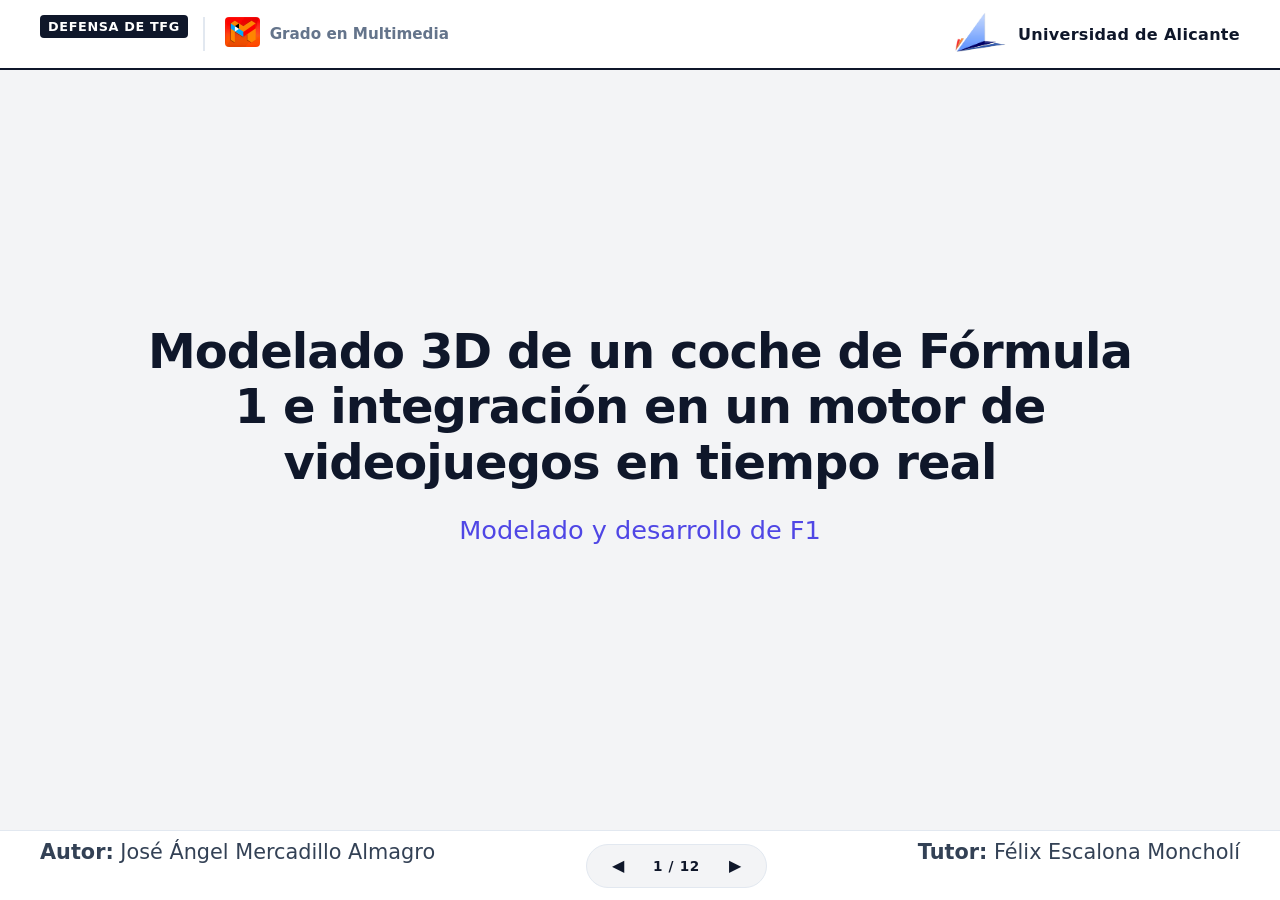
==== index.html @ b78a0489 "Add files via upload" ====
<!DOCTYPE html>
<html lang="es">
<head>
    <meta charset="UTF-8">
    <meta name="viewport" content="width=device-width, initial-scale=1.0">
    <title>Defensa TFG</title>
    <link rel="icon" type="image/png" href="imagenes/F1_casi.png">
    <link rel="stylesheet" href="estilo.css">
    <script src="script.js"></script>    
</head>
<body>

    <header class="presentation-header">
        <div class="header-left">
            <span class="badge">Defensa de TFG</span> 
            <div class="degree-container">
               <a href="https://web.ua.es/es/grados/grado-en-ingenieria-multimedia/" target="_blank">
                    <img src="imagenes/cabecera.jpg" alt="Logo Multimedia" class="degree-logo">
                </a>
                <span class="degree-tag">Grado en Multimedia</span>
            </div>  
        </div>
        <div class="header-right">
            <a href="https://www.ua.es/" target="_blank">
                <img src="imagenes/logo_ua.png" alt="Logo UA" class="header-logo">
            </a>
            <span class="univ-tag">Universidad de Alicante</span>
        </div>
    </header>

    <main class="slider-container">
        
        <section class="slide active">
            <div class="content content-center">
                <h1 class="main-title">Modelado 3D de un coche de Fórmula 1 e integración en un motor de videojuegos en tiempo real</h1>
                <p class="subtitle">Modelado y desarrollo de F1</p>
            </div>
        </section>

        <section class="slide">
            <div class="content">
                <h2 class="slide-title">1. Introducción y objetivos</h2>
                <p class="slide-description">El proyecto se articula en torno a tres hitos clave para llevar el monoplaza de F1 desde el concepto técnico hasta la simulación interactiva:</p>
                
                <div class="grid-objetivos">
                    <div class="card-objetivo">
                        <div class="card-icon">📊</div>
                        <h3>Análisis</h3>
                        <p>Estudiar el flujo de trabajo entre Blender y Unity 
                        para la integración de modelos 3D en tiempo real.</p>
                    </div>

                    <div class="card-objetivo">
                        <div class="card-icon">🏎️</div>
                        <h3>Desarrollo</h3>
                        <p>Crear el modelado 3D del monoplaza optimizando la topología según modelo de referencia.</p>
                    </div>

                    <div class="card-objetivo">
                        <div class="card-icon">🎮</div>
                        <h3>Validación</h3>
                        <p>Integrar el modelo en Unity y realizar pruebas de rendimiento y físicas en tiempo real.</p>
                    </div>
                </div>
            </div>
        </section> 

        <section class="slide"> 
            <div class="content">
                <h2 class="slide-title">2. Proceso de modelado e iteraciones (F1)</h2>
                <p class="slide-description">Evolución incremental del monoplaza en Blender, desde el volumen inicial hasta la optimización final de la malla:</p>
                
                <div class="timeline-iteraciones">
                    <div class="step-iteracion">
                        <div class="step-number">Iteración 1</div>
                        <div class="img-container">
                            <img src="imagenes/imagen 1.png" alt="Blockout F1">
                        </div>
                        <h3>Blockout inicial</h3>
                        <p>Establecimiento de proporciones básicas, distancia entre ejes y encaje general de los volúmenes principales.</p>
                    </div>

                    <div class="step-iteracion">
                        <div class="step-number">Iteración 2</div>
                        <div class="img-container">
                            <img src="imagenes/imagen 6.png" alt="Refinado de superficies">
                        </div>
                        <h3>Modelado del chasis</h3>
                        <p>Refinado de las superficies curvas y definición geométrica del monocasco según los planos de referencia.</p>
                    </div>

                  

                    <div class="step-iteracion">
                        <div class="step-number">Iteración 3</div>
                        <div class="img-container">
                            <img src="imagenes/imagen 8.png" alt="Topología y detalles">
                        </div>
                        <h3>Completar chasis base</h3>
                        <p>Ensanche de chasis inferior (suelo).</p>
                    </div>

                    <div class="step-iteracion">
                        <div class="step-number">Iteración 4</div>
                        <div class="img-container">
                            <img src="imagenes/imagen 10.png" alt="Topología y detalles">
                        </div>
                        <h3>Corrección de normales</h3>
                        <p>Reorientación de las normales para garantizar una superficie homogénea.</p>
                    </div>

                    <div class="step-iteracion">
                        <div class="step-number">Iteración 5</div>
                        <div class="img-container">
                            <img src="imagenes/imagen 15.png" alt="Topología y detalles">
                        </div>
                        <h3>Elementos</h3>
                        <p>Alerón delantero y ruedas.</p>
                    </div>

                    <div class="step-iteracion">
                        <div class="step-number">Iteración 6</div>
                        <div class="img-container">
                            <img src="imagenes/imagen 16.png" alt="Topología y detalles">
                        </div>
                        <h3>Ajustes de topología</h3>
                        <p>Perfilado de aristas y alerón trasero.</p>
                    </div>

                    <div class="step-iteracion">
                        <div class="step-number">Iteración 7</div>
                        <div class="img-container">
                            <img src="imagenes/imagen 27.png" alt="Topología y detalles">
                        </div>
                        <h3>Optimización final</h3>
                        <p>Reducción del recuento de polígonos (Retopología) manteniendo la fidelidad visual para tiempo real.</p>
                    </div>

                    <div class="step-iteracion final-step">
                        <div class="step-number">Final</div>
                        <div class="img-container">
                            <img src="imagenes/imagen 99.png" alt="Modelo F1 Final">
                        </div>
                        <h3>Malla optimizada</h3>
                        <p>Estructura final verificada, lista para el desarrollo de mapas UV e integración de físicas en Unity.</p>
                    </div>
                </div>
            </div>
        </section>
<!--3----------------------------------------------------------------------------------------------->
        <section class="slide"> 
            <div class="content">
                <h2 class="slide-title">3. Proceso de modelado e iteraciones (Volante)</h2>
                <p class="slide-description">Evolución incremental del volante interactivo en Blender, desde el volumen inicial hasta la optimización final de la malla:</p>
                
                <div class="timeline-iteraciones">
                    <div class="step-iteracion">
                        <div class="step-number">Iteración 1</div>
                        <div class="img-container">
                            <img src="imagenes/vol1.png" alt="Blockout Volante">
                        </div>
                        <h3>Blockout del componente</h3>
                        <p>Estudio anatómico preliminar y definición del contorno base siguiendo las proporciones del modelo de referencia.</p>
                    </div>

                    <div class="step-iteracion">
                        <div class="step-number">Iteración 2</div>
                        <div class="img-container">
                            <img src="imagenes/vol2.png" alt="Refinado de superficies">
                        </div>
                        <h3>Extrusión y ergonomía</h3>
                        <p>Aportación de profundidad tridimensional mediante extrusiones y modelado de las empuñaduras ergonómicas laterales.</p>
                    </div>

                    <div class="step-iteracion">
                        <div class="step-number">Iteración 3</div>
                        <div class="img-container">
                            <img src="imagenes/vol3.png" alt="Topología y detalles">
                        </div>
                        <h3>Modelado de la botonera</h3>
                        <p>Incorporación geométrica de los actuadores, selectores rotativos y levas de cambio sobre el cuerpo principal.</p>
                    </div>

                    <div class="step-iteracion">
                        <div class="step-number">Iteración 4</div>
                        <div class="img-container">
                            <img src="imagenes/vol4.png" alt="Topología y detalles">
                        </div>
                        <h3>Preparación de texturas</h3>
                        <p>Procesado de capturas ortográficas fijas para su posterior tratamiento y diseño gráfico digital en GIMP.</p>
                    </div>

                    <div class="step-iteracion">
                        <div class="step-number">Iteración 5</div>
                        <div class="img-container">
                            <img src="imagenes/vol5.png" alt="Topología y detalles">
                        </div>
                        <h3>Maquetado de calcomanías</h3>
                        <p>Aplicación de proyecciones tipográficas y elementos gráficos mediante mapas adhesivos en la carcasa central.</p>
                    </div>

                    <div class="step-iteracion">
                        <div class="step-number">Iteración 6</div>
                        <div class="img-container">
                            <img src="imagenes/vol6.png" alt="Topología y detalles">
                        </div>
                        <h3>Ajustes de escala</h3>
                        <p>Corrección fina de las dimensiones relativas, proporciones del chasis y posicionamiento final de los componentes.</p>
                    </div>

                    <div class="step-iteracion">
                        <div class="step-number">Iteración 7</div>
                        <div class="img-container">
                            <img src="imagenes/vol10.png" alt="Topología y detalles">
                        </div>
                        <h3>Depuración de la malla</h3>
                        <p>Optimización estructural del wireframe y control del flujo de polígonos para mitigar artefactos visuales.</p>
                    </div>

                    <div class="step-iteracion final-step">
                        <div class="step-number">Final</div>
                        <div class="img-container">
                            <img src="imagenes/vol9.png" alt="Modelo Volante Final">
                        </div>
                        <h3>Asset optimizado</h3>
                        <p>Malla definitiva verificada, lista para el despliegue de mapas UV y su integración en el entorno de simulación de Unity.</p>
                    </div>
                </div>
            </div>
        </section>
<!--4--------------------------------------------------------------------------------------->
        <section class="slide">
            <div class="content">
                <h2 class="slide-title">4. Exportar de Blender a Unity</h2>

                <p class="slide-description">
                    Preparación del modelo 3D para su integración y simulación en tiempo real dentro de Unity.
                </p>

                <div class="grid-objetivos">

                    <div class="card-objetivo">
                        <div class="card-icon">🧩</div>
                        <h3>Aplicación de modificadores</h3>
                        <p>
                            Se aplicaron modificadores como Mirror y Subdivision 
                            para consolidar la geometría final del modelo.
                        </p>
                    </div>

                    <div class="card-objetivo">
                        <div class="card-icon">🎨</div>
                        <h3>Bake de materiales</h3>
                        <p>
                            Se realizó el bake de materiales para convertir los nodos 
                            y shaders de Blender en texturas compatibles con Unity.
                        </p>
                    </div>

                    <div class="card-objetivo">
                        <div class="card-icon">📐</div>
                        <h3>Escala del modelo</h3>
                        <p>
                            Se verificó una escala 1:1 para mantener proporciones 
                            correctas durante la simulación física.
                        </p>
                    </div>

                    <div class="card-objetivo">
                        <div class="card-icon">📦</div>
                        <h3>Exportación FBX</h3>
                        <p>
                            Finalmente, el modelo fue exportado en formato .fbx 
                            para su integración dentro del motor Unity.
                        </p>
                    </div>

                </div>
            </div>
        </section>
<!--5-------------------------------------------------------------------------------------------->

        <section class="slide">
            <div class="content">
                <h2 class="slide-title">5. Integración del modelo en Unity</h2>

                <p class="slide-description">
                    Importación del modelo 3D en Unity para comprobar 
                    materiales, escala y compatibilidad con el entorno 
                    de la futura simulación.
                </p>

                <div class="unity-image-container">
                    <img src="imagenes/uni1.png" alt="Importación del modelo en Unity">
                </div>

            </div>
        </section>

<!--6-------------------------------------------------------------------------------------------->    
    <section class="slide">
        <div class="content">
            <h2 class="slide-title">6. Arquitectura de Scripts</h2>
            <p class="slide-subtitle">Desarrollo modular y gestión de físicas en Unity</p>

            <div class="scripts-container">
                
                <div class="script-card">
                    <h3>1. ControladorF1</h3>
                    <span class="badge físicas">Físicas e Inmersión</span>
                    <ul>
                        <li><strong>WheelColliders:</strong> Suspensión, tracción y físicas avanzadas a alta velocidad.</li>
                        <li><strong>Automoción Real:</strong> Dirección <em>Ackermann</em> y torque diferencial en curvas.</li>
                        <li><strong>Feedback:</strong> Modulación de audio (pitch/volumen) y telemetría de velocidad.</li>
                    </ul>
                </div>
                 <div class="script-card">
                    <h3>2. GestionadorMenus</h3>
                    <span class="badge motor">Game Manager</span>
                    <ul>
                        <li><strong>Ciclo de Vida:</strong> Control de estados (Inicio, Pausa y Reanudación del sistema).</li>
                        <li><strong>Telemetría:</strong> Cronómetro de precisión en milisegundos reales (<code>Time.deltaTime</code>).</li>
                        <li><strong>Lógica Deportiva:</strong> Validación de vueltas y almacenamiento de récord personal.</li>
                    </ul>
                </div>
                <div class="script-card">
                    <h3>3. Checkpoint</h3>
                    <span class="badge trigger">Sensores de Pista</span>
                    <ul>
                        <li><strong>OnTriggerEnter:</strong> Colisionadores invisibles que no frenan ni alteran el coche.</li>
                        <li><strong>Filtro de Seguridad:</strong> Doble validación por etiqueta (<em>Player</em>) y nombre de objeto.</li>
                        <li><strong>Modularidad:</strong> Comunicación directa e inyección de datos al Gestor de Menús.</li>
                    </ul>
                </div>
               

                
            </div>
        </div>
    </section>

<!--7--------------------------------------------------------------------------------------------------->
<section class="slide">
    <div class="content">
        <h2 class="slide-title">7. Arquitectura de Software</h2>
        <p class="slide-subtitle">Flujo de datos bidireccional y modular en tiempo real</p>

        <div class="diagrama-flujo">
            
            <div class="nodo-diagrama bloque-fisicas">
                <div class="nodo-icono">🕹️</div>
                <h3>ControladorF1</h3>
                <p>Procesa Inputs del Teclado y aplica Físicas (WheelColliders)</p>
            </div>

            <div class="flecha-conector">➡️</div>

            <div class="nodo-diagrama bloque-manager">
                <div class="nodo-icono">🧠</div>
                <h3>GestionadorMenus</h3>
                <p>Modula el Audio, refresca la UI y almacena la Telemetría</p>
            </div>

            <div class="flecha-conector">➡️</div>

            <div class="nodo-diagrama bloque-sensor">
                <div class="nodo-icono">🏁</div>
                <h3>Sensórica (Checkpoints)</h3>
                <p>Garantiza el paso síncrono del jugador por el circuito</p>
            </div>           

        </div>
    </div>
</section>       


<!--8----------------------------------------------------------------------------->
        <section class="slide">
    <div class="content">
        <h2 class="slide-title">8. Integración en Unity: Control y Físicas</h2>
        <p class="slide-description">Separación nítida entre la representación estética y la simulación física en C# (ControladorF1):</p>
        
        <div class="timeline-iteraciones" style="grid-template-columns: repeat(2, 1fr); gap: 40px;">
            
            <div class="step-iteracion">
                <div class="step-number">Físicas</div>
                <div class="img-container" style="height: 280px;">
                    <img src="imagenes/col 1.png" alt="Wheel Colliders y Rigidbody" style="width: 100%; height: 100%; object-fit: cover;">
                </div>
                <h3>Arquitectura física y Rigidbody</h3>
                <p>Configuración del esqueleto invisible (WheelColliders y BoxColliders)</p>
            </div>

            <div class="step-iteracion">
                <div class="step-number">Geometría de Impactos</div>
                <div class="img-container" style="height: 280px;">
                    <img src="imagenes/col 2.png" alt="Vista Cenital de Protecciones" style="width: 100%; height: 100%; object-fit: cover;">
                </div>
                <h3>Protecciones y Sincronización visual</h3>
                <p>Implementación de BoxColliders externos independientes en las ruedas.</p>
            </div>

        </div>
    </div>
</section>
<!--9------------------------------------------------------------------------------------------->
        <section class="slide">
            <div class="content">
                <h2 class="slide-title">9. Interfaz de Usuario (HUD) y Sistemas de Audio</h2>
                <p class="slide-description">Gestión de datos de telemetría y control de estados de juego mediante el sistema Canvas (GestionadorMenus):</p>
                
                <div class="timeline-iteraciones" style="grid-template-columns: repeat(2, 1fr); gap: 40px;">
                    <div class="step-iteracion">
                        <div class="step-number">HUD</div>
                        <div class="img-container" style="height: 280px;">
                            <img src="imagenes/men 1.png" alt="Velocímetro" style="width: 100%; height: 100%; object-fit: cover;" >
                        </div>
                        <h3>Velocímetro Dinámico</h3>
                        <p>Marcador conectado al Rigidbody que lee la velocidad real.</p>
                    </div>

                    <div class="step-iteracion">
                        <div class="step-number">Menú</div>
                        <div class="img-container" style="height: 280px;">
                            <img src="imagenes/men 2.png" alt="Menú de Pausa" style="width: 100%; height: 100%; object-fit: cover;">
                        </div>
                        <h3>Control de Estados</h3>
                        <p>Interfaz vinculada a funciones de Continuar, Reiniciar, Salir, y control de música y volumen.</p>
                    </div>
                </div>
            </div>
        </section>
<!--10------------------------------------------------------------------------------------------->
        <section class="slide">
            <div class="content">
                <h2 class="slide-title">10. Lógica de Carrera y Gameloop</h2>
                <p class="slide-description">Estructura del bucle de juego interactivo mediante disparadores físicos en pista (Checkpoint):</p>
                
                <div class="timeline-iteraciones" style="grid-template-columns: repeat(1, 1fr); gap: 40px;">
                    <div class="step-iteracion">
                        <div class="step-number">Disparador</div>
                        <div class="img-container" style="height: 280px;">
                    <img src="imagenes/dis 1.png" alt="Box Trigger en Escena" style="width: 100%; height: 100%; object-fit: cover;">
                </div>
                <h3>Sistema de Checkpoints</h3>
                <p>Uso de componentes Box Collider en modo "Is Trigger". El script detecta la entrada del vehículo filtrando por Tag y notifica el paso al gestor central.</p>

                </div>
            </div>
        </section>

        <section class="slide">
            <div class="content">
                <h2 class="slide-title">11. Conclusiones</h2>
                <p>El cierre y quiza mini video.</p>
            </div>
        </section>

    </main>



<!--9----------------------------------------------------------------------------------------------->
    <footer class="presentation-footer">
        <div class="footer-left">
            <p><strong>Autor:</strong> José Ángel Mercadillo Almagro</p>
        </div>
        
        <div class="footer-center">
            <div class="controls">
                <button id="prevBtn" class="btn">◀</button>
                <span id="slideCounter">1 / 4</span> <button id="nextBtn" class="btn">▶</button>
            </div>
        </div>

        <div class="footer-right">
            <p><strong>Tutor:</strong> Félix Escalona Moncholí</p>
        </div>
    </footer>
<div id="imageModal" class="modal-lightbox">
    <span class="modal-close">&times;</span>
    <img class="modal-content" id="imgAmpliada">
</div>
</body>
</html>
---- estilo.css ----
:root {
    --bg-color: #f3f4f6;          /* Fondo gris ultra-claro y suave */
    --slide-bg: #ffffff;          /* "Lienzo" blanco para las diapositivas */
    --primary-color: #0f172a;     /* Azul oscuro casi negro para máxima legibilidad */
    --accent-color: #4f46e5;      /* Violeta/Índigo moderno muy estilo Canva/Tech */
    --text-muted: #64748b;        /* Gris para textos secundarios */
    --border-color: #e2e8f0;      /* Líneas divisorias sutiles */
}

* {
    margin: 0;
    padding: 0;
    box-sizing: border-box;
}
/*logo*/
.header-right {
    display: flex;
    align-items: center; 
    gap: 12px;           
}

.degree-container {
    display: flex;
    align-items: center;
    gap: 10px; 
    border-left: 2px solid var(--border-color); 
    padding-left: 20px; 
}
.degree-logo {
    height: 30px;       
    width: auto;
    object-fit: contain;
    border-radius: 4px; 
}

.degree-tag {
    color: var(--text-muted);
    font-weight: 600;
    font-size: 0.95rem;
    border-left: none;  
    padding-left: 0;
}
.header-logo {
    height: 40px;       
    width: auto;         
    object-fit: contain;
}
body {
    font-family: 'Segoe UI', system-ui, -apple-system, sans-serif;
    background-color: var(--bg-color);
    color: var(--primary-color);
    height: 100vh;
    display: flex;
    flex-direction: column; 
    overflow: hidden;
}

.presentation-header {
    height: 70px;
    background-color: var(--slide-bg);
    border-bottom: 2px solid var(--primary-color); 
    display: flex;
    justify-content: space-between;
    align-items: center;
    padding: 0 40px;
    z-index: 10;
}

.header-left {
    display: flex;
    align-items: center;
    gap: 15px; 
}

.badge {
    background-color: var(--primary-color);
    color: white;
    padding: 6px 14px;
    border-radius: 4px; 
    font-size: 0.8rem;
    font-weight: 700;
    text-transform: uppercase;
    letter-spacing: 0.05em;
}

.univ-tag {
    color: var(--primary-color);
    font-weight: 700;
    font-size: 1rem;
    letter-spacing: 0.02em;
}

/* ==========================================
   CONTENEDOR CENTRAL (EL LIENZO)
   ========================================== */
.slider-container {
    flex: 1; 
    position: relative;
    width: 100%;
}

.slide {
    position: absolute;
    top: 0;
    left: 0;
    width: 100%;
    height: 100%;
    display: flex;
    justify-content: center; 
    align-items: center;     
    padding: 20px;
    opacity: 0;
    pointer-events: none;
    transition: opacity 0.4s ease-in-out, transform 0.4s ease-in-out;
    transform: scale(0.98); 
}

.slide.active {
    opacity: 1;
    pointer-events: auto;
    transform: scale(1);
}


.content {
    max-width: 1000px;
    width: 100%;
    background: var(--slide-bg);
    padding: 50px 60px;
    border-radius: 16px;
    box-shadow: 0 10px 25px -5px rgba(0, 0, 0, 0.05), 0 8px 10px -6px rgba(0, 0, 0, 0.05);
     max-height: 70vh;    /* Ocupa como máximo el 70% de la altura de la pantalla */
    overflow-y: auto;    /* Si el texto se pasa del 70vh, aparece el scroll vertical */
    padding-right: 40px;
}

.content::-webkit-scrollbar {
    width: 8px; /* Anchura del slider vertical */
}


.content::-webkit-scrollbar-track {
    background: #f1f5f9; 
    border-radius: 10px;
}


.content::-webkit-scrollbar-thumb {
    background: var(--border-color); /* Empieza con un gris sutil */
    border-radius: 10px;
    transition: background 0.2s;
}

/* Cuando pasas el ratón por encima del scroll, se ilumina con el azul UA */
.content::-webkit-scrollbar-thumb:hover {
    background: var(--primary-color); 
}
.content-center {
    text-align: center;
    background: transparent; /* La portada luce mejor limpia, sin "tarjeta" detrás */
    box-shadow: none;
    padding: 0;
   
}

/* ==========================================
   TIPOGRAFÍAS Y ELEMENTOS
   ========================================== */
.main-title {
    font-size: 3rem;
    font-weight: 800;
    line-height: 1.15;
    color: var(--primary-color);
    margin-bottom: 20px;
    letter-spacing: -0.02em;
}

.slide-title {
    font-size: 2.5rem;
    font-weight: 700;
    color: var(--primary-color);
    margin-bottom: 30px;
    position: relative;
    display: inline-block;
}

/* Línea decorativa minimalista bajo los títulos internos */
.slide-title::after {
    content: '';
    position: absolute;
    bottom: -8px;
    left: 0;
    width: 60px;
    height: 4px;
    background-color: var(--accent-color);
    border-radius: 2px;
}

.subtitle {
    font-size: 1.6rem;
    color: var(--accent-color);
    font-weight: 500;
}

p {
    font-size: 1.3rem;
    line-height: 1.6;
    color: #334155;
    margin-bottom: 25px;
}

/* Listas estilizadas tipo presentación */
.styled-list {
    list-style: none;
    margin-top: 20px;
}

.styled-list li {
    font-size: 1.25rem;
    margin-bottom: 15px;
    position: relative;
    padding-left: 30px;
}

.styled-list li::before {
    content: "✦"; /* Un destello elegante en vez del punto aburrido */
    position: absolute;
    left: 0;
    color: var(--accent-color);
    font-weight: bold;
}

/* ==========================================
   FOOTER FIJO (ABAJO)
   ========================================== */
.presentation-footer {
    height: 70px;
    background-color: var(--slide-bg);
    border-top: 1px solid var(--border-color);
    display: flex;
    justify-content: space-between;
    align-items: center;
    padding: 0 40px;
    z-index: 10;
    font-size: 0.95rem;
    color: var(--text-muted);
}

/* Controles estéticos integrados en el centro del footer */
.controls {
    display: flex;
    align-items: center;
    gap: 20px;
    background: var(--bg-color);
    padding: 6px 16px;
    border-radius: 30px;
    border: 1px solid var(--border-color);
}

.btn {
    background: transparent;
    border: none;
    color: var(--primary-color);
    font-size: 1rem;
    cursor: pointer;
    width: 30px;
    height: 30px;
    display: flex;
    align-items: center;
    justify-content: center;
    border-radius: 50%;
    transition: background 0.2s, color 0.2s;
}

.btn:hover {
    background-color: var(--accent-color);
    color: white;
}

#slideCounter {
    font-weight: 600;
    font-size: 0.85rem;
    letter-spacing: 0.05em;
    color: var(--primary-color);
}

/*IMAGENES*/
.timeline-iteraciones {
    display: grid;
    grid-template-columns: repeat(4, 1fr); /* 4 columnas idénticas */
    gap: 30px 20px; /* 30px de espacio entre filas, 20px entre columnas */
    margin-top: 30px;
}

/* Bloque individual de cada iteración */
.step-iteracion {
    width: 100%; /* Se adaptan perfectamente al tamaño de la celda */
    background: #f8fafc;
    border: 1px solid var(--border-color);
    border-radius: 12px;
    padding: 20px;
    text-align: center;
    position: relative;
    transition: transform 0.3s ease, box-shadow 0.3s ease;
}

.step-iteracion:hover {
    transform: translateY(-5px);
    box-shadow: 0 10px 15px -3px rgba(0, 0, 0, 0.05);
}

.step-iteracion.final-step {
    border: 2px solid var(--primary-color);
    background: #fff;
}

/* Indicador de versión/etapa flotante */
.step-number {
    position: absolute;
    top: -12px;
    left: 50%;
    transform: translateX(-50%);
    background: var(--primary-color);
    color: white;
    padding: 2px 12px;
    font-size: 0.8rem;
    font-weight: 700;
    border-radius: 20px;
    letter-spacing: 0.05em;
}

.step-iteracion.final-step .step-number {
    background: var(--accent-color); /* El final usa el cian Multimedia */
}

/* Contenedor de la imagen para que todas midan lo mismo y no descuadren */
.img-container {
    width: 100%;
    height: 150px;
    background: #e2e8f0; /* Fondo gris por si la imagen tarda en cargar */
    border-radius: 8px;
    overflow: hidden;
    margin-bottom: 15px;
    display: flex;
    align-items: center;
    justify-content: center;
}

.img-container img {
    width: 100%;
    height: 100%;
    object-fit: cover; /* Recorta y ajusta la imagen de tu Blender sin deformarla */
    transition: transform 0.3s ease;
}

.step-iteracion:hover .img-container img {
    transform: scale(1.05); /* Efecto zoom muy sutil al pasar el ratón */
}
/*UNITY foto********************************/
.unity-image-container {
    width: 100%;
    max-width: 900px;
    height: 420px;
    margin: 30px auto 0 auto;

    background: #e2e8f0;
    border-radius: 12px;
    overflow: hidden;

    display: flex;
    align-items: center;
    justify-content: center;

    box-shadow: 0 8px 25px rgba(0,0,0,0.15);
}

.unity-image-container img {
    width: 100%;
    height: 100%;
    object-fit: contain;
}

/*SCRIPTS****************/
.scripts-container {
    display: flex;
    justify-content: space-between;
    gap: 20px;
    margin-top: 25px;
}

/* Cada una de las 3 tarjetas de script */
.script-card {
    flex: 1; /* Hace que las 3 midan exactamente lo mismo */
    background: #ffffff;
    border: 2px solid #2c3e50;
    border-radius: 8px;
    padding: 20px;
    box-shadow: 0 4px 12px rgba(0,0,0,0.1);
}

.script-card h3 {
    margin-top: 0;
    color: #2c3e50;
    font-size: 1.3rem;
}
/*DIAGRAMAS***********************************************************************************/
.diagrama-flujo {
    display: flex;
    align-items: center;
    justify-content: space-between;
    margin-top: 50px;
    padding: 20px;
}

.nodo-diagrama {
    flex: 1;
    background: #f8f9fa;
    border: 3px solid #34495e;
    border-radius: 12px;
    padding: 20px;
    text-align: center;
    box-shadow: 0 4px 6px rgba(0,0,0,0.05);
}

.nodo-icono {
    font-size: 2.5rem;
    margin-bottom: 10px;
}

.nodo-diagrama h3 {
    margin: 5px 0;
    color: #2c3e50;
    font-size: 1.2rem;
}

.nodo-diagrama p {
    font-size: 0.9rem;
    color: #555;
    line-height: 1.3;
}

/* Colores de bordes según su rol en el flujo */
.bloque-fisicas { border-color: #e74c3c; }
.bloque-sensor { border-color: #2ecc71; }
.bloque-manager { border-color: #3498db; }

.flecha-conector {
    font-size: 2rem;
    color: #34495e;
    padding: 0 15px;
    animation: pulse 2s infinite;
}
/*AMPLIAR**********************************************************************/
/* Contenedor del Lightbox (oculto por defecto) */
.modal-lightbox {
    display: flex; /* Lo dejamos en flex para la estructura */
    position: fixed;
    z-index: 99999 !important;
    left: 0;
    top: 0;
    width: 100%;
    height: 100%;
    background-color: rgba(0, 0, 0, 0.9);
    justify-content: center;
    align-items: center;
    
    /* TRUCO PARA LA TRANSICIÓN: Empezamos invisible y oculto */
    opacity: 0;
    visibility: hidden;
    transition: opacity 0.3s ease, visibility 0.3s ease;
}
.modal-lightbox.show {
    opacity: 1;
    visibility: visible;
}
/* La imagen ampliada */
.modal-content {
    max-width: 85%;
    max-height: 85%;
    border: 2px solid white;
    border-radius: 4px;
    object-fit: contain;
    transform: scale(0.95);
    transition: transform 0.3s ease;
}
.modal-lightbox.show .modal-content {
    transform: scale(1);
}
/* Botón de cerrar en la esquina superior */
.modal-close {
    position: absolute;
    top: 20px;
    right: 35px;
    color: white;
    font-size: 40px;
    font-weight: bold;
    cursor: pointer;
}
/* Etiquetas de colores para que sea más visual */
.badge {
    display: inline-block;
    padding: 4px 8px;
    border-radius: 4px;
    font-size: 0.8rem;
    font-weight: bold;
    color: white;
    margin-bottom: 15px;
}
.físicas { background-color: #e74c3c; }
.motor { background-color: #3498db; }
.trigger { background-color: #2ecc71; }

.script-card ul {
    padding-left: 20px;
    margin: 0;
}

.script-card li {
    font-size: 0.95rem;
    margin-bottom: 10px;
    line-height: 1.4;
    color: #333;
}
/* Textos de la iteración */
.step-iteracion h3 {
    font-size: 1.15rem;
    color: var(--primary-color);
    margin-bottom: 8px;
    font-weight: 700;
}

.step-iteracion p {
    font-size: 0.9rem;
    line-height: 1.4;
    color: #475569;
    margin-bottom: 0;
}
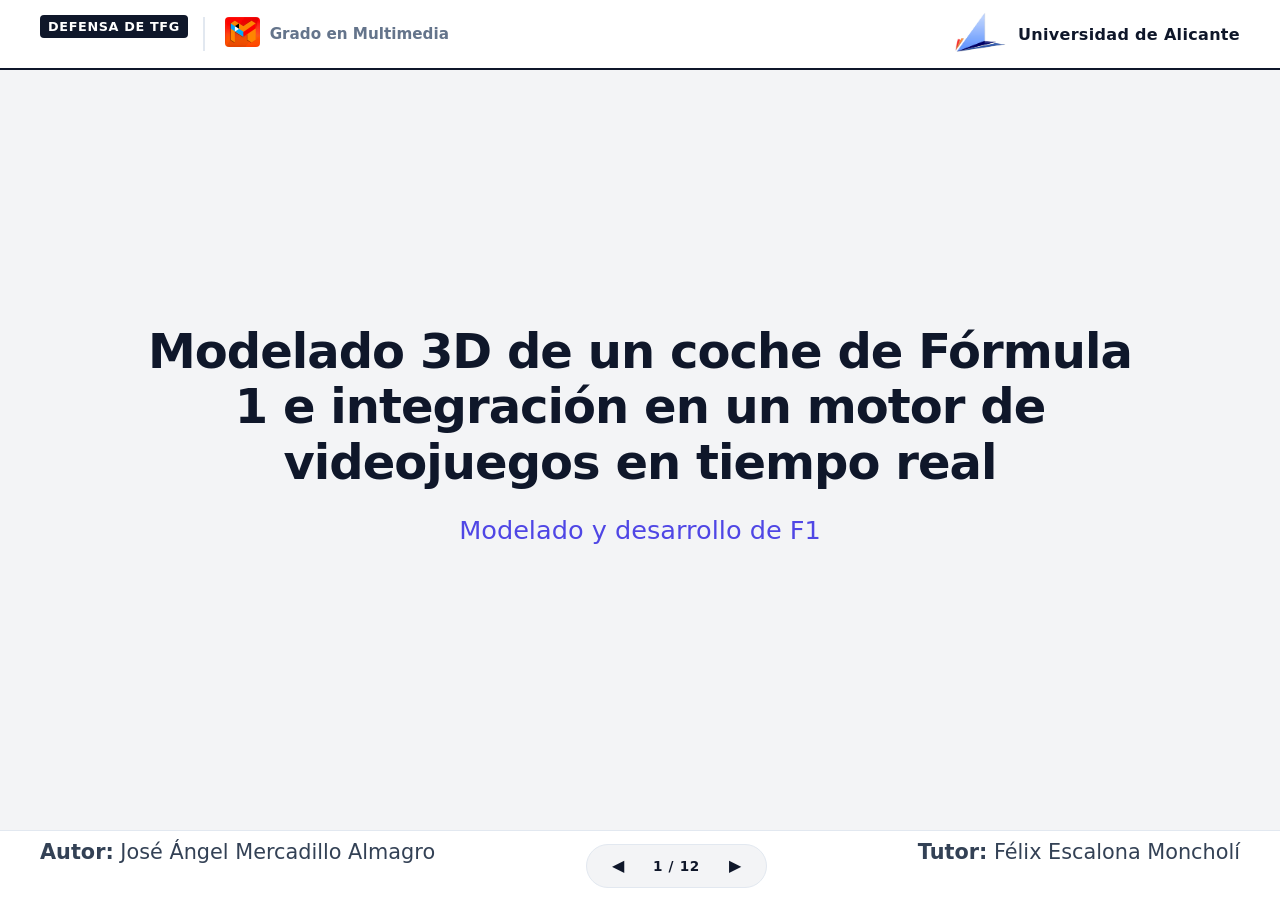
==== commit abf7b472: "Add files via upload" ====
--- a/index.html
+++ b/index.html
@@ -301,7 +301,7 @@
 <!--6-------------------------------------------------------------------------------------------->    
     <section class="slide">
         <div class="content">
-            <h2 class="slide-title">6. Arquitectura de Scripts</h2>
+            <h2 class="slide-title">6. Arquitectura de scripts</h2>
             <p class="slide-subtitle">Desarrollo modular y gestión de físicas en Unity</p>
 
             <div class="scripts-container">
@@ -343,7 +343,7 @@
 <!--7--------------------------------------------------------------------------------------------------->
 <section class="slide">
     <div class="content">
-        <h2 class="slide-title">7. Arquitectura de Software</h2>
+        <h2 class="slide-title">7. Arquitectura de software</h2>
         <p class="slide-subtitle">Flujo de datos bidireccional y modular en tiempo real</p>
 
         <div class="diagrama-flujo">
@@ -378,7 +378,7 @@
 <!--8----------------------------------------------------------------------------->
         <section class="slide">
     <div class="content">
-        <h2 class="slide-title">8. Integración en Unity: Control y Físicas</h2>
+        <h2 class="slide-title">8. Integración en Unity: Control y físicas</h2>
         <p class="slide-description">Separación nítida entre la representación estética y la simulación física en C# (ControladorF1):</p>
         
         <div class="timeline-iteraciones" style="grid-template-columns: repeat(2, 1fr); gap: 40px;">
@@ -407,7 +407,7 @@
 <!--9------------------------------------------------------------------------------------------->
         <section class="slide">
             <div class="content">
-                <h2 class="slide-title">9. Interfaz de Usuario (HUD) y Sistemas de Audio</h2>
+                <h2 class="slide-title">9. Interfaz de usuario</h2>
                 <p class="slide-description">Gestión de datos de telemetría y control de estados de juego mediante el sistema Canvas (GestionadorMenus):</p>
                 
                 <div class="timeline-iteraciones" style="grid-template-columns: repeat(2, 1fr); gap: 40px;">
@@ -434,7 +434,7 @@
 <!--10------------------------------------------------------------------------------------------->
         <section class="slide">
             <div class="content">
-                <h2 class="slide-title">10. Lógica de Carrera y Gameloop</h2>
+                <h2 class="slide-title">10. Lógica de carrera y gameloop</h2>
                 <p class="slide-description">Estructura del bucle de juego interactivo mediante disparadores físicos en pista (Checkpoint):</p>
                 
                 <div class="timeline-iteraciones" style="grid-template-columns: repeat(1, 1fr); gap: 40px;">
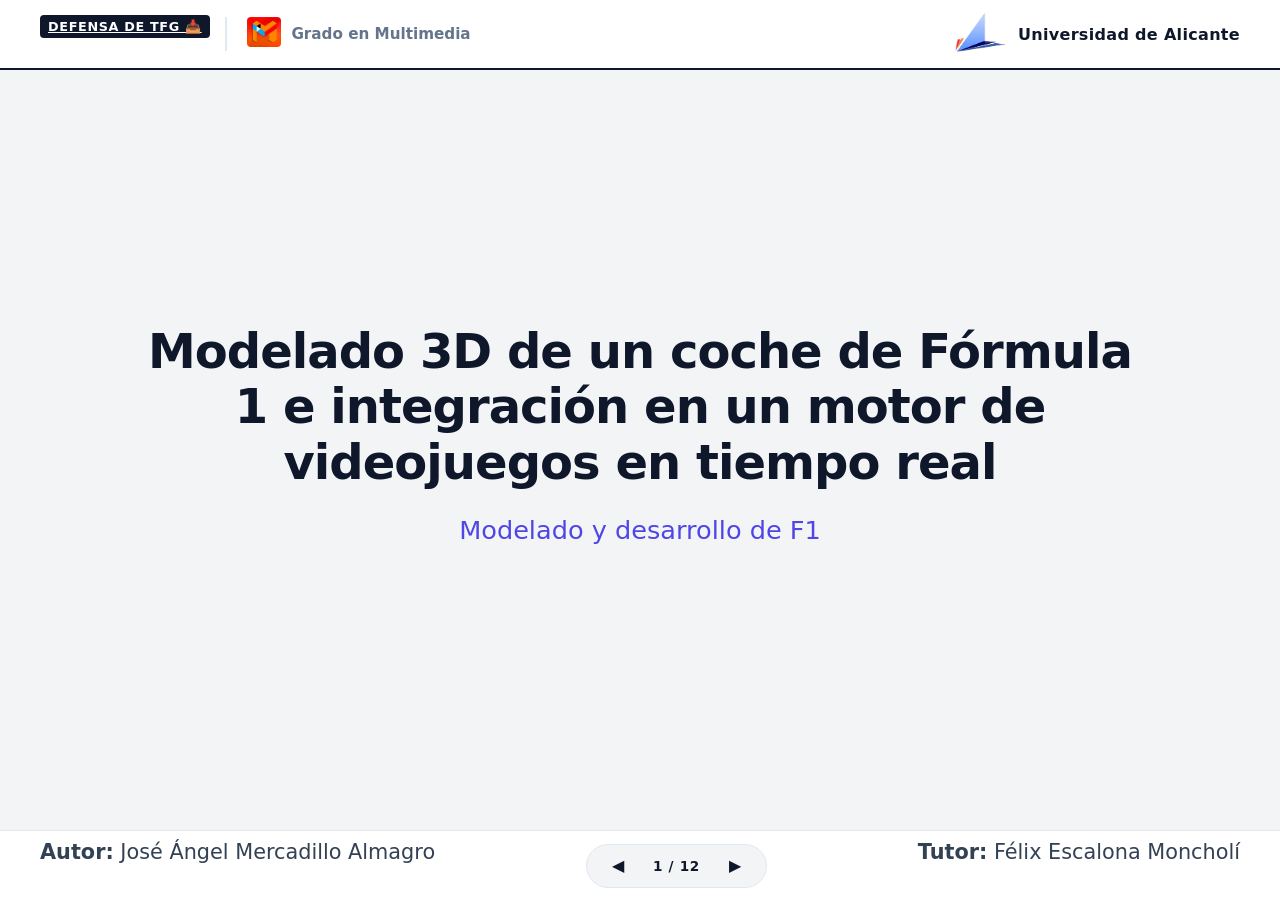
==== commit 0bba2c7c: "Add files via upload" ====
--- a/index.html
+++ b/index.html
@@ -13,7 +13,7 @@
 
     <header class="presentation-header">
         <div class="header-left">
-            <span class="badge">Defensa de TFG</span> 
+            <a href="enlaces.html" target="_blank" class="badge badge-link">Defensa de TFG 📥</a>
             <div class="degree-container">
                <a href="https://web.ua.es/es/grados/grado-en-ingenieria-multimedia/" target="_blank">
                     <img src="imagenes/cabecera.jpg" alt="Logo Multimedia" class="degree-logo">
--- a/estilo.css
+++ b/estilo.css
@@ -534,4 +534,93 @@
     line-height: 1.4;
     color: #475569;
     margin-bottom: 0;
+}
+
+/* 2. Para pantallas muy pequeñas o smartphones (Optimizado para dar espacio al MAIN) */
+@media (max-width: 768px) {
+    
+    /* El header se vuelve una tira fina y oculta las etiquetas de texto largas para dejar espacio */
+    .presentation-header {
+        height: 50px !important; /* Reducimos el tamaño */
+        padding: 0 15px !important;
+        gap: 5px;
+    }
+
+    /* Ocultamos los textos largos que saturan el espacio en móviles */
+    .degree-tag, .univ-tag, .badge {
+        display: none !important;
+    }
+
+    /* Los logos se mantienen pero más pequeños y en la misma línea */
+    .header-left, .header-right {
+        gap: 8px;
+    }
+    
+    .degree-logo {
+        height: 20px !important;
+    }
+    
+    .header-logo {
+        height: 25px !important;
+    }
+
+    .degree-container {
+        border-left: none !important;
+        padding-left: 0 !important;
+    }
+
+    /* El footer también se vuelve una tira fina de 50px y prioriza los botones */
+    .presentation-footer {
+        height: 50px !important;
+        padding: 0 15px !important;
+        gap: 10px;
+    }
+
+    /* En móvil ocultamos el nombre del autor y tutor para que los botones respiren */
+    .footer-left, .footer-right {
+        display: none !important;
+    }
+
+    /* Centramos los botones del slider en el espacio disponible */
+    .footer-center {
+        width: 100%;
+        display: flex;
+        justify-content: center;
+    }
+
+    .controls {
+        gap: 15px;
+        padding: 4px 12px;
+    }
+
+    /* EL MAIN RECUPERA SU TRONO: Ajustamos el lienzo para que use todo el espacio libre */
+    .content {
+        padding: 20px !important;
+        max-height: 72vh !important; /* Ahora el contenido tiene espacio de sobra para lucir */
+    }
+
+    /* Estructuras internas en una sola línea vertical */
+    .scripts-container {
+        flex-direction: column;
+        gap: 12px;
+    }
+
+    .timeline-iteraciones {
+        grid-template-columns: 1fr !important;
+        gap: 15px;
+    }
+
+    /* Ajustes finales de texto e imágenes para que quepa todo dentro de la tarjeta */
+    .main-title {
+        font-size: 1.6rem !important;
+    }
+    
+    .slide-title {
+        font-size: 1.3rem !important;
+        margin-bottom: 15px;
+    }
+
+    .unity-image-container {
+        height: 180px !important;
+    }
 }
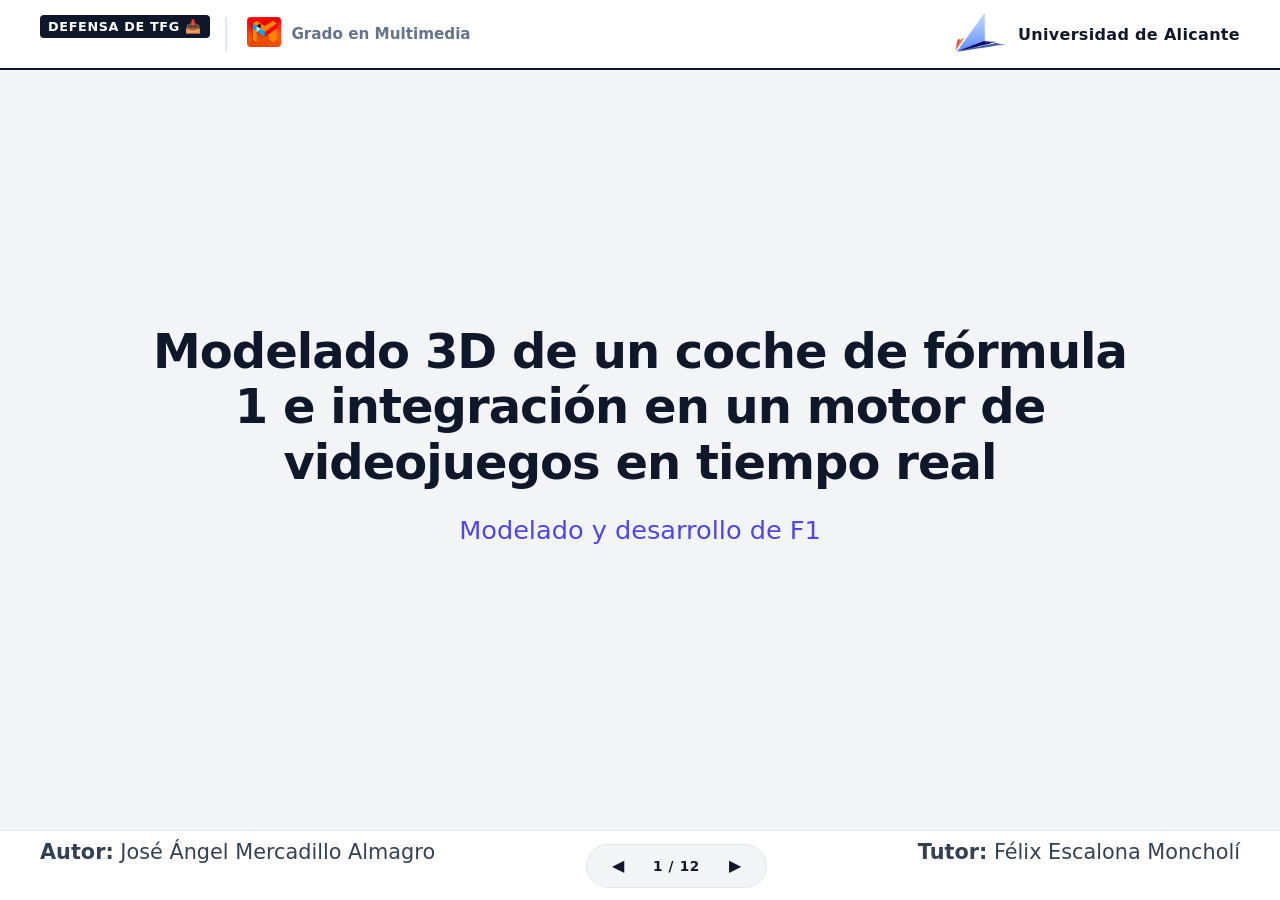
==== commit 0701bb91: "Add files via upload" ====
--- a/index.html
+++ b/index.html
@@ -33,7 +33,7 @@
         
         <section class="slide active">
             <div class="content content-center">
-                <h1 class="main-title">Modelado 3D de un coche de Fórmula 1 e integración en un motor de videojuegos en tiempo real</h1>
+                <h1 class="main-title">Modelado 3D de un coche de fórmula 1 e integración en un motor de videojuegos en tiempo real</h1>
                 <p class="subtitle">Modelado y desarrollo de F1</p>
             </div>
         </section>
--- a/estilo.css
+++ b/estilo.css
@@ -1,6 +1,6 @@
 :root {
-    --bg-color: #f3f4f6;          /* Fondo gris ultra-claro y suave */
-    --slide-bg: #ffffff;          /* "Lienzo" blanco para las diapositivas */
+    --bg-color: #f3f4f6;          
+    --slide-bg: #ffffff;          
     --primary-color: #0f172a;     /* Azul oscuro casi negro para máxima legibilidad */
     --accent-color: #4f46e5;      /* Violeta/Índigo moderno muy estilo Canva/Tech */
     --text-muted: #64748b;        /* Gris para textos secundarios */
@@ -623,4 +623,16 @@
     .unity-image-container {
         height: 180px !important;
     }
+}
+/*ENLACE*/
+.badge-link {
+    text-decoration: none; /* Quita el subrayado típico de los enlaces */
+    transition: background-color 0.2s ease, transform 0.2s ease;
+    cursor: pointer;
+}
+
+/* Efecto al pasar el ratón por encima (hover) */
+.badge-link:hover {
+    background-color: var(--accent-color) !important; /* Cambia al violeta/índigo tecnológico */
+    transform: translateY(-1px); /* Pequeño efecto de elevación */
 }
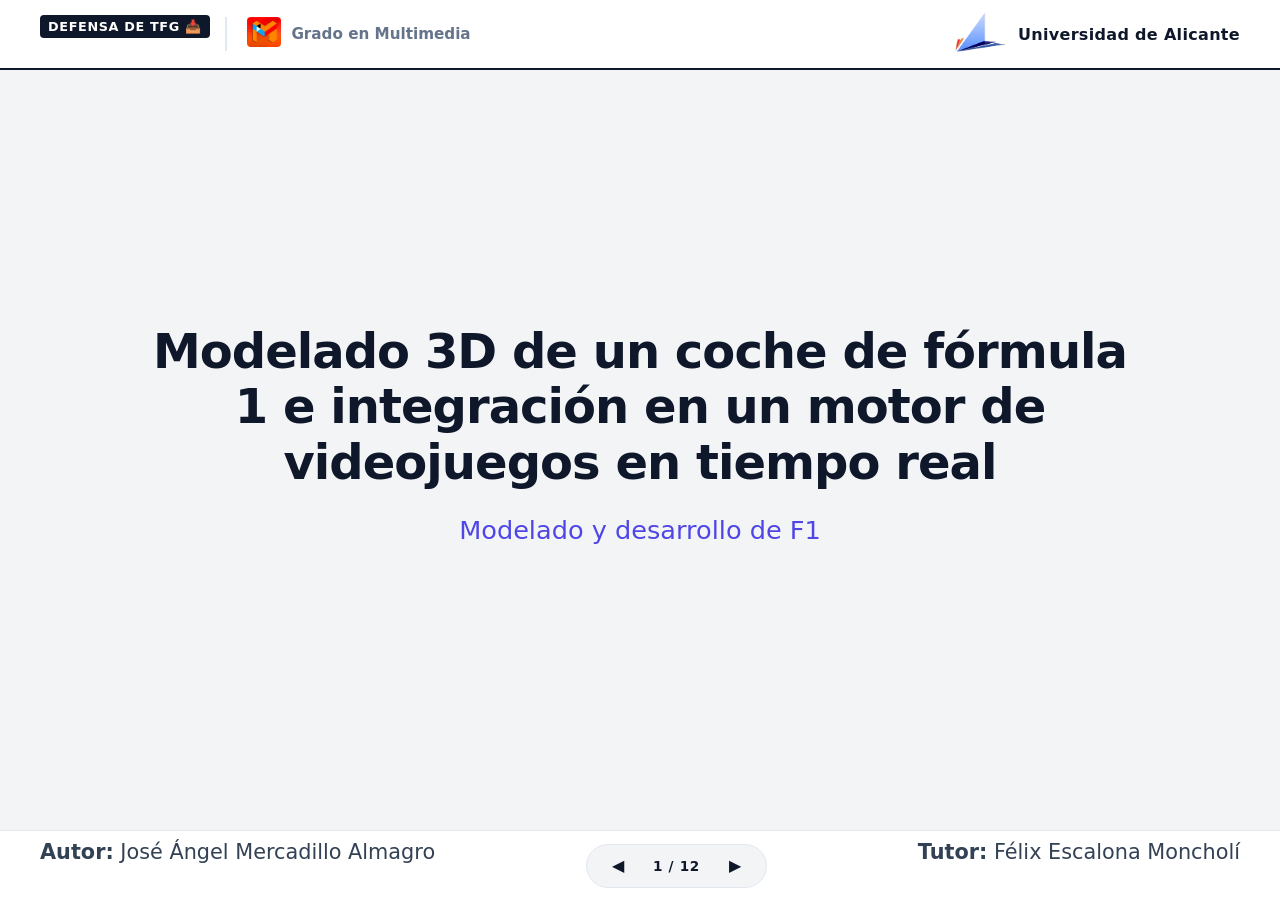
==== commit 6fa3789f: "Add files via upload" ====
--- a/index.html
+++ b/index.html
@@ -311,7 +311,7 @@
                     <span class="badge físicas">Físicas e Inmersión</span>
                     <ul>
                         <li><strong>WheelColliders:</strong> Suspensión, tracción y físicas avanzadas a alta velocidad.</li>
-                        <li><strong>Automoción Real:</strong> Dirección <em>Ackermann</em> y torque diferencial en curvas.</li>
+                        <li><strong>Automoción real:</strong> Dirección <em>Ackermann</em> y torque diferencial en curvas.</li>
                         <li><strong>Feedback:</strong> Modulación de audio (pitch/volumen) y telemetría de velocidad.</li>
                     </ul>
                 </div>
@@ -321,7 +321,7 @@
                     <ul>
                         <li><strong>Ciclo de Vida:</strong> Control de estados (Inicio, Pausa y Reanudación del sistema).</li>
                         <li><strong>Telemetría:</strong> Cronómetro de precisión en milisegundos reales (<code>Time.deltaTime</code>).</li>
-                        <li><strong>Lógica Deportiva:</strong> Validación de vueltas y almacenamiento de récord personal.</li>
+                        <li><strong>Lógica deportiva:</strong> Validación de vueltas y almacenamiento de récord personal.</li>
                     </ul>
                 </div>
                 <div class="script-card">
@@ -351,7 +351,7 @@
             <div class="nodo-diagrama bloque-fisicas">
                 <div class="nodo-icono">🕹️</div>
                 <h3>ControladorF1</h3>
-                <p>Procesa Inputs del Teclado y aplica Físicas (WheelColliders)</p>
+                <p>Procesa Inputs del teclado y aplica físicas (WheelColliders)</p>
             </div>
 
             <div class="flecha-conector">➡️</div>
@@ -359,7 +359,7 @@
             <div class="nodo-diagrama bloque-manager">
                 <div class="nodo-icono">🧠</div>
                 <h3>GestionadorMenus</h3>
-                <p>Modula el Audio, refresca la UI y almacena la Telemetría</p>
+                <p>Modula el audio, refresca la UI y almacena la telemetría</p>
             </div>
 
             <div class="flecha-conector">➡️</div>
@@ -379,7 +379,7 @@
         <section class="slide">
     <div class="content">
         <h2 class="slide-title">8. Integración en Unity: Control y físicas</h2>
-        <p class="slide-description">Separación nítida entre la representación estética y la simulación física en C# (ControladorF1):</p>
+        <p class="slide-description">Separación nítida entre la representación estética y la simulación física en (ControladorF1)</p>
         
         <div class="timeline-iteraciones" style="grid-template-columns: repeat(2, 1fr); gap: 40px;">
             
@@ -408,7 +408,7 @@
         <section class="slide">
             <div class="content">
                 <h2 class="slide-title">9. Interfaz de usuario</h2>
-                <p class="slide-description">Gestión de datos de telemetría y control de estados de juego mediante el sistema Canvas (GestionadorMenus):</p>
+                <p class="slide-description">Gestión de datos de telemetría y control de estados de juego mediante el sistema Canvas (GestionadorMenus)</p>
                 
                 <div class="timeline-iteraciones" style="grid-template-columns: repeat(2, 1fr); gap: 40px;">
                     <div class="step-iteracion">
@@ -435,7 +435,7 @@
         <section class="slide">
             <div class="content">
                 <h2 class="slide-title">10. Lógica de carrera y gameloop</h2>
-                <p class="slide-description">Estructura del bucle de juego interactivo mediante disparadores físicos en pista (Checkpoint):</p>
+                <p class="slide-description">Estructura del bucle de juego interactivo mediante disparadores físicos en pista (Checkpoint)</p>
                 
                 <div class="timeline-iteraciones" style="grid-template-columns: repeat(1, 1fr); gap: 40px;">
                     <div class="step-iteracion">
@@ -444,7 +444,7 @@
                     <img src="imagenes/dis 1.png" alt="Box Trigger en Escena" style="width: 100%; height: 100%; object-fit: cover;">
                 </div>
                 <h3>Sistema de Checkpoints</h3>
-                <p>Uso de componentes Box Collider en modo "Is Trigger". El script detecta la entrada del vehículo filtrando por Tag y notifica el paso al gestor central.</p>
+                <p>Uso de componentes box collider en modo "Is Trigger". El script detecta la entrada del vehículo filtrando por Tag y notifica el paso al gestor central.</p>
 
                 </div>
             </div>
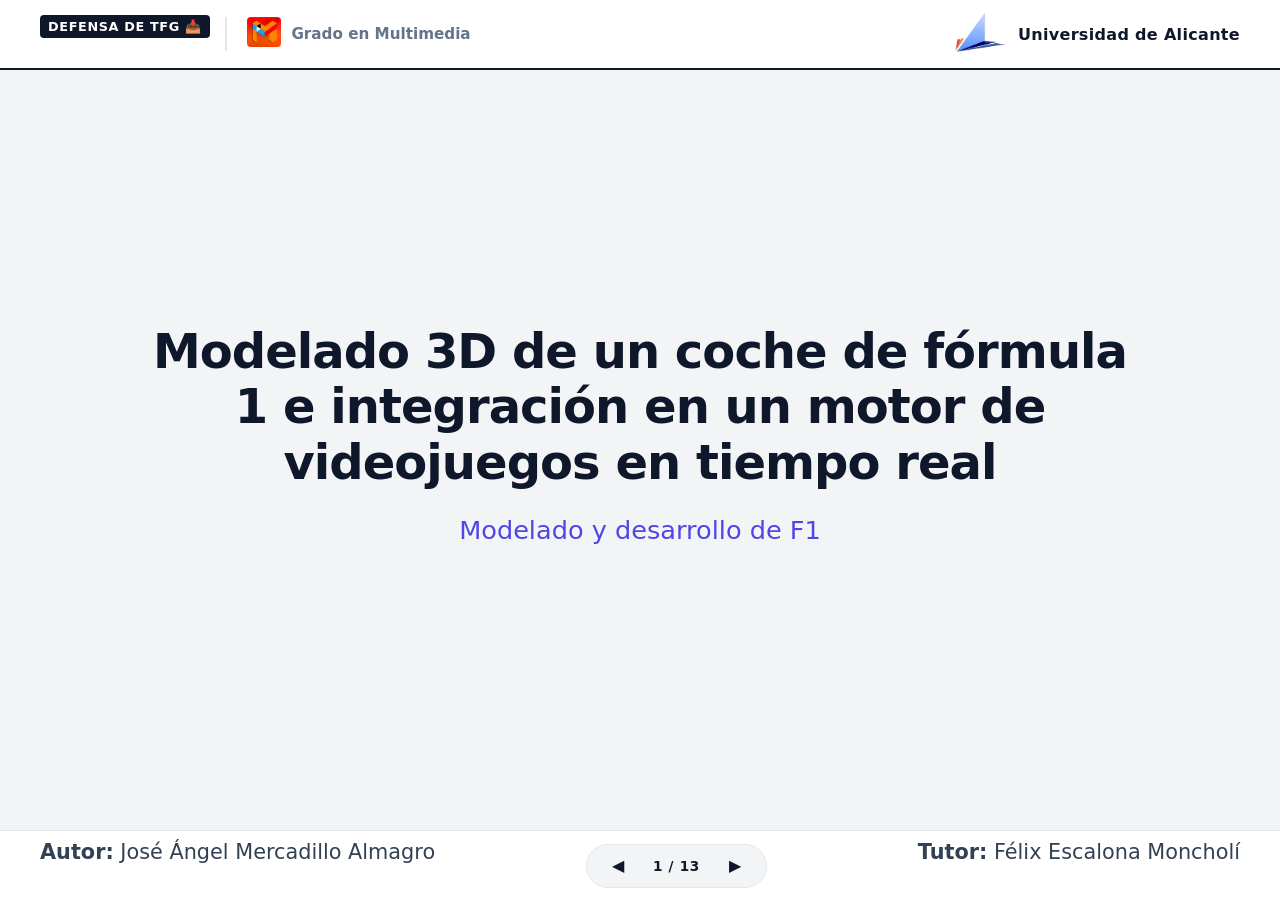
==== commit 4b822ef2: "Add files via upload" ====
--- a/index.html
+++ b/index.html
@@ -452,10 +452,52 @@
 
         <section class="slide">
             <div class="content">
-                <h2 class="slide-title">11. Conclusiones</h2>
-                <p>El cierre y quiza mini video.</p>
-            </div>
-        </section>
+                <h2 class="slide-title">11. Conclusiones y Trabajo Futuro</h2>
+                
+                <p style="margin-bottom: 20px;">
+                    El proyecto ha culminado con <strong>éxito</strong>, logrando un flujo de trabajo completo desde el modelado en Blender hasta la integración en Unity. Se ha desarrollado una experiencia interactiva, <strong>fiable y jugable</strong>, aunque el proceso no ha estado exento de desafíos y margen de mejora.
+                </p>
+
+                <div class="timeline-iteraciones" style="grid-template-columns: repeat(1, 1fr); gap: 30px; margin-top: 20px;">
+                    
+                    <div style="text-align: left; background: #f8fafc; padding: 20px; border-radius: 12px; border: 1px solid var(--border-color);">
+                        <h3 style="color: var(--accent-color); font-size: 1.2rem; margin-bottom: 15px; font-weight: 700;">
+                            🚀 Líneas de Mejora Futura
+                        </h3>
+                        <ul class="styled-list" style="margin-top: 0;">
+                            <li style="font-size: 1.05rem; margin-bottom: 12px;">
+                                <strong>Físicas avanzadas:</strong> Optimizar los <em>Wheel Colliders</em> para eliminar por completo vibraciones residuales en parado (ajuste fino de <code>stiffness</code> y amortiguación).
+                            </li>
+                            <li style="font-size: 1.05rem; margin-bottom: 12px;">
+                                <strong>Detalles de la UI:</strong> Integrar el velocímetro digital directamente en la pantalla del volante al alternar a la cámara en primera persona (HUD inmersivo).
+                            </li>
+                            <li style="font-size: 1.05rem; margin-bottom: 12px;">
+                                <strong>Optimización de texturas:</strong> Corregir el sutil efecto de <em>bleeding</em> en el mapeado UV para un acabado visual perfecto.
+                            </li>
+                            <li style="font-size: 1.05rem; margin-bottom: 12px;">
+                                <strong>Contenido y Blender:</strong> Ampliar el catálogo de circuitos y refinar el modelo 3D en Blender tras haber asentado las bases del motor Unity.
+                            </li>
+                        </ul>
+                    </div>
+                </div>
+            </div>
+        </section>
+
+       <section class="slide">
+    <div class="content content-center">
+        <span class="badge" style="margin-bottom: 25px; background-color: var(--accent-color);">Fin de la Presentación</span>
+        
+        <h2 class="main-title" style="font-size: 3.5rem; margin-bottom: 10px;">¡Muchas gracias!</h2>
+        <p class="subtitle" style="font-size: 1.5rem; color: var(--text-muted); margin-bottom: 30px;">
+            Por su atención.
+        </p>
+
+        <div style="width: 100%; max-width: 500px; margin: 0 auto 30px auto; border-radius: 12px; overflow: hidden; box-shadow: 0 8px 20px rgba(0,0,0,0.1);">
+            <img src="imagenes/F1_casi.png" alt="Imagen de despedida TFG" style="width: 100%; height: auto; max-height: 250px; object-fit: cover; display: block;">
+        </div>
+
+    </div>
+</section>
 
     </main>
 
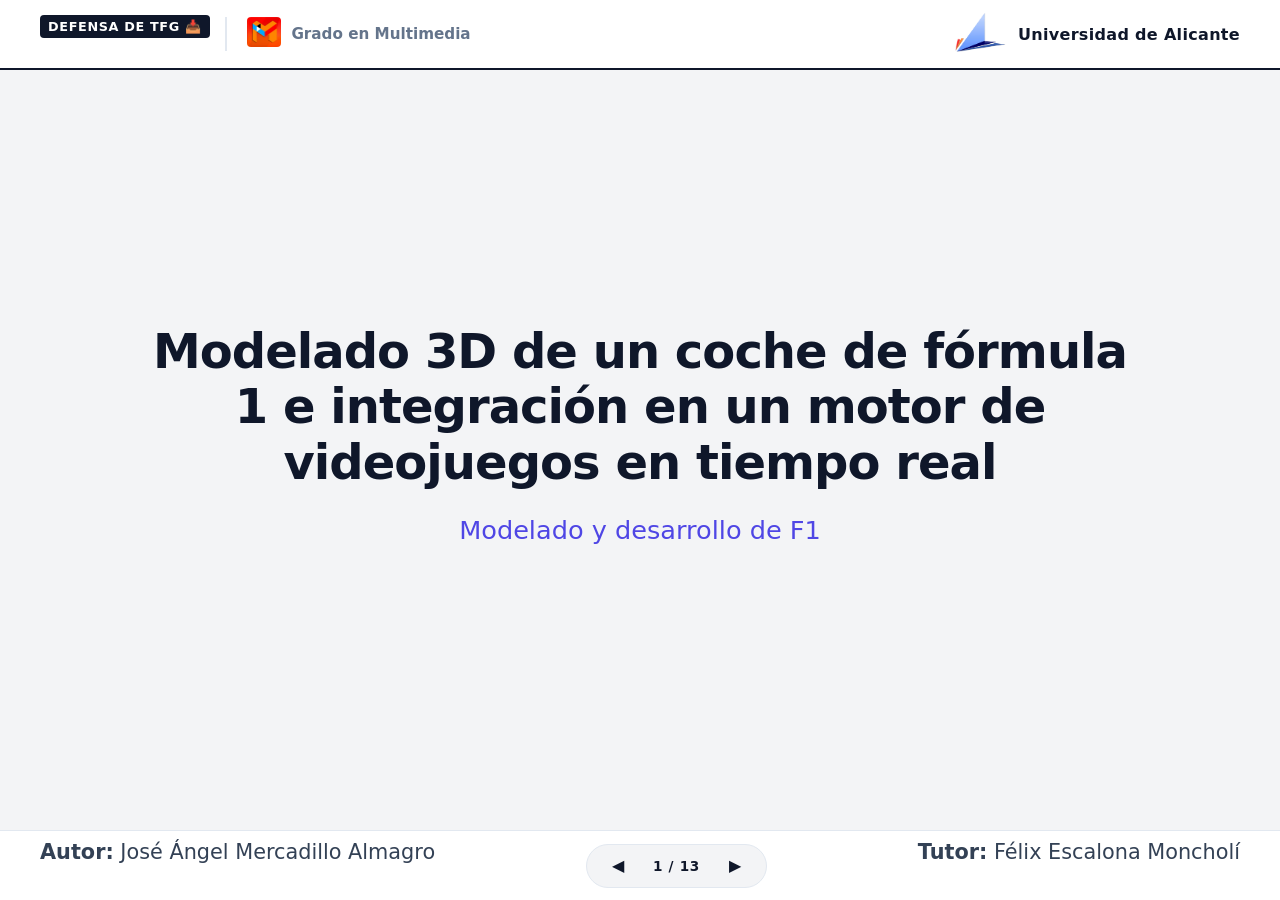
==== commit 1f67e01f: "Add files via upload" ====
--- a/index.html
+++ b/index.html
@@ -433,55 +433,70 @@
         </section>
 <!--10------------------------------------------------------------------------------------------->
         <section class="slide">
-            <div class="content">
-                <h2 class="slide-title">10. Lógica de carrera y gameloop</h2>
-                <p class="slide-description">Estructura del bucle de juego interactivo mediante disparadores físicos en pista (Checkpoint)</p>
-                
-                <div class="timeline-iteraciones" style="grid-template-columns: repeat(1, 1fr); gap: 40px;">
-                    <div class="step-iteracion">
-                        <div class="step-number">Disparador</div>
-                        <div class="img-container" style="height: 280px;">
+    <div class="content">
+        <h2 class="slide-title">10. Lógica de carrera y gameloop</h2>
+        <p class="slide-description">Estructura del bucle de juego interactivo y rendimiento del motor en tiempo real</p>
+        
+        <!-- Cambiamos a 2 columnas (repeat(2, 1fr)) para albergar el nuevo bloque de rendimiento -->
+        <div class="timeline-iteraciones" style="grid-template-columns: repeat(2, 1fr); gap: 30px;">
+            
+            <!-- Bloque 1: El Checkpoint original -->
+            <div class="step-iteracion">
+                <div class="step-number">Disparador</div>
+                <div class="img-container" style="height: 200px;">
                     <img src="imagenes/dis 1.png" alt="Box Trigger en Escena" style="width: 100%; height: 100%; object-fit: cover;">
                 </div>
-                <h3>Sistema de Checkpoints</h3>
-                <p>Uso de componentes box collider en modo "Is Trigger". El script detecta la entrada del vehículo filtrando por Tag y notifica el paso al gestor central.</p>
-
-                </div>
-            </div>
-        </section>
-
-        <section class="slide">
-            <div class="content">
-                <h2 class="slide-title">11. Conclusiones y Trabajo Futuro</h2>
-                
-                <p style="margin-bottom: 20px;">
-                    El proyecto ha culminado con <strong>éxito</strong>, logrando un flujo de trabajo completo desde el modelado en Blender hasta la integración en Unity. Se ha desarrollado una experiencia interactiva, <strong>fiable y jugable</strong>, aunque el proceso no ha estado exento de desafíos y margen de mejora.
-                </p>
-
-                <div class="timeline-iteraciones" style="grid-template-columns: repeat(1, 1fr); gap: 30px; margin-top: 20px;">
+                <h3>Sistema de checkpoints</h3>
+                <p>Uso de componentes Box Collider en modo "Is Trigger". El script detecta la entrada del vehículo filtrando por Tag y notifica el paso al gestor central.</p>
+            </div>
+
+            <!-- Bloque 2: NUEVO - Captura de rendimiento (Stats) -->
+            <div class="step-iteracion">
+                <div class="step-number">Rendimiento</div>
+                <div class="img-container" style="height: 200px;">
+                    <!-- Referenciamos tu archivo de estadísticas exactamente por su nombre -->
+                    <img src="imagenes/fps.png" alt="Estadísticas de rendimiento en Unity" style="width: 100%; height: 100%; object-fit: cover;">
+                </div>
+                <h3>Optimización y tasa de frames</h3>
+                <p>Monitoreo del bucle a través del panel <em>Statistics</em>. Se alcanza un rendimiento estable superior a los 60 FPS estables.</p>
+            </div>
+
+        </div>
+    </div>
+</section>
+
+        <section class="slide">
+                <div class="content">
+                    <h2 class="slide-title">11. Conclusiones y posibles mejoras</h2>
                     
-                    <div style="text-align: left; background: #f8fafc; padding: 20px; border-radius: 12px; border: 1px solid var(--border-color);">
-                        <h3 style="color: var(--accent-color); font-size: 1.2rem; margin-bottom: 15px; font-weight: 700;">
-                            🚀 Líneas de Mejora Futura
-                        </h3>
-                        <ul class="styled-list" style="margin-top: 0;">
-                            <li style="font-size: 1.05rem; margin-bottom: 12px;">
-                                <strong>Físicas avanzadas:</strong> Optimizar los <em>Wheel Colliders</em> para eliminar por completo vibraciones residuales en parado (ajuste fino de <code>stiffness</code> y amortiguación).
-                            </li>
-                            <li style="font-size: 1.05rem; margin-bottom: 12px;">
-                                <strong>Detalles de la UI:</strong> Integrar el velocímetro digital directamente en la pantalla del volante al alternar a la cámara en primera persona (HUD inmersivo).
-                            </li>
-                            <li style="font-size: 1.05rem; margin-bottom: 12px;">
-                                <strong>Optimización de texturas:</strong> Corregir el sutil efecto de <em>bleeding</em> en el mapeado UV para un acabado visual perfecto.
-                            </li>
-                            <li style="font-size: 1.05rem; margin-bottom: 12px;">
-                                <strong>Contenido y Blender:</strong> Ampliar el catálogo de circuitos y refinar el modelo 3D en Blender tras haber asentado las bases del motor Unity.
-                            </li>
-                        </ul>
-                    </div>
-                </div>
-            </div>
-        </section>
+                    <p style="margin-bottom: 20px;">
+                        El proyecto ha culminado con <strong>éxito</strong>, logrando un flujo de trabajo completo desde el modelado en Blender hasta la integración en Unity. Se ha desarrollado una experiencia interactiva, <strong>fiable y jugable</strong>, aunque el proceso no ha estado exento de desafíos y margen de mejora.
+                    </p>
+
+                    <div class="timeline-iteraciones" style="grid-template-columns: repeat(1, 1fr); gap: 30px; margin-top: 20px;">
+                        
+                        <div style="text-align: left; background: #f8fafc; padding: 20px; border-radius: 12px; border: 1px solid var(--border-color);">
+                            <h3 style="color: var(--accent-color); font-size: 1.2rem; margin-bottom: 15px; font-weight: 700;">
+                                🚀 Posibles mejoras
+                            </h3>
+                            <ul class="styled-list" style="margin-top: 0;">
+                                <li style="font-size: 1.05rem; margin-bottom: 12px;">
+                                    <strong>Físicas avanzadas:</strong> Optimizar los <em>wheel colliders</em> para eliminar por completo vibraciones residuales en parado (ajuste fino de <code>stiffness</code> y amortiguación).
+                                </li>
+                                <li style="font-size: 1.05rem; margin-bottom: 12px;">
+                                    <strong>Detalles de la interfaz:</strong> Integrar el velocímetro digital directamente en la pantalla del volante al alternar a la cámara en primera persona (cuadro de instrumentos inmersivo).
+                                </li>
+                                <li style="font-size: 1.05rem; margin-bottom: 12px;">
+                                    <strong>Optimización de texturas:</strong> Corregir el sutil efecto de <em>bleeding</em> en el mapeado UV para un acabado visual perfecto.
+                                </li>
+                                <li style="font-size: 1.05rem; margin-bottom: 12px;">
+                                    <strong>Contenido y modelado:</strong> Ampliar el catálogo de circuitos y refinar el modelo 3D en Blender tras haber asentado las bases del motor Unity.
+                                </li>
+                            </ul>
+                        </div>
+                    </div>
+                </div>
+            </section>
 
        <section class="slide">
     <div class="content content-center">
